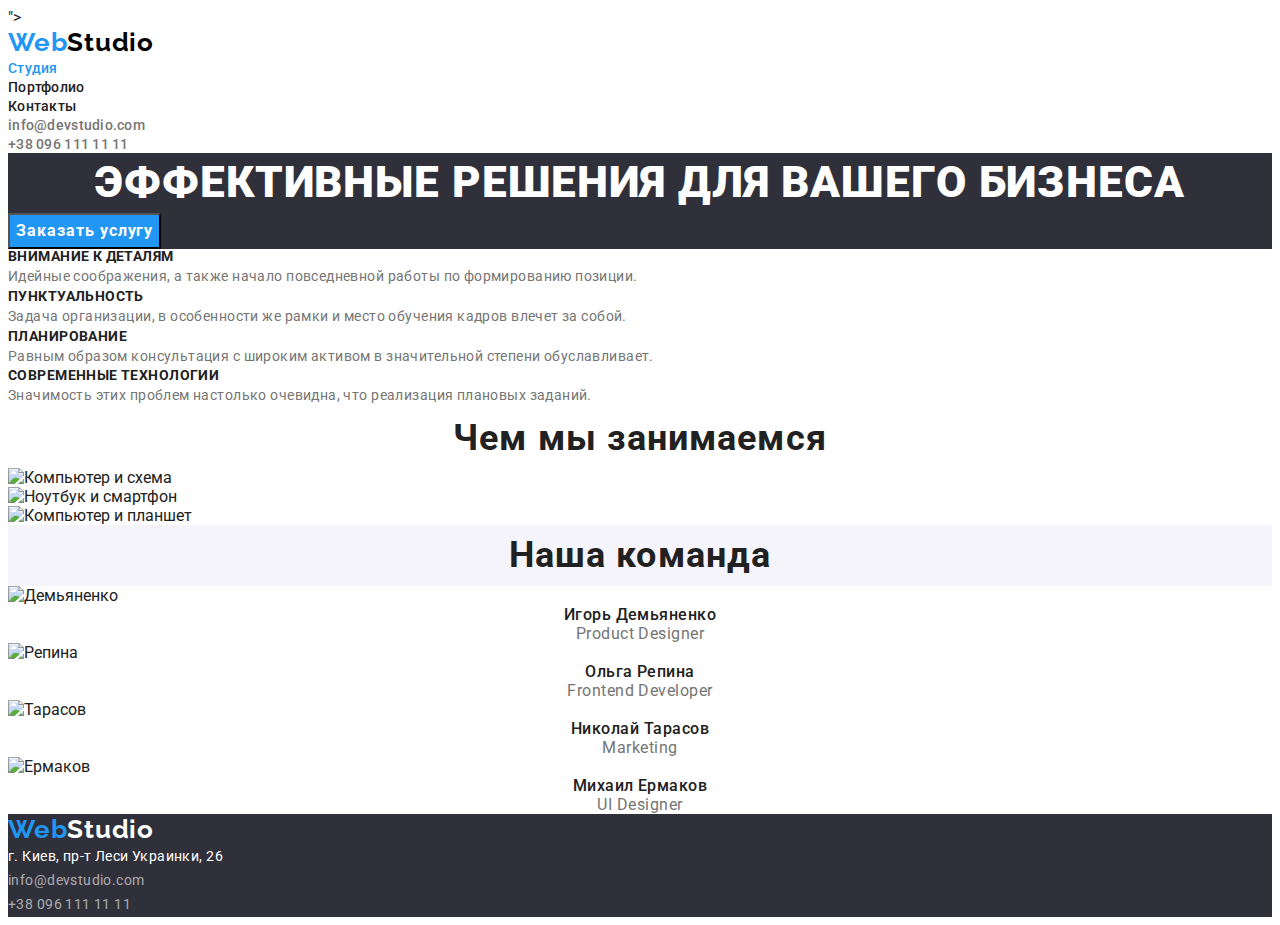
==== index.html @ 76c636de "add modern-nomalize and reset styles" ====
<!DOCTYPE html>
<html lang="ru">
<head>
    <meta charset="UTF-8">
    <meta http-equiv="X-UA-Compatible" content="IE=edge">
    <meta name="viewport" content="width=device-width, initial-scale=1.0">
    <title>Document</title>
    <link rel="preconnect" href="https://fonts.googleapis.com">
    <link rel="preconnect" href="https://fonts.gstatic.com" crossorigin>
    <link href="https://fonts.googleapis.com/css2?family=Oleo+Script&family=Raleway:wght@700&family=Roboto:wght@400;500;700;900&display=swap" rel="stylesheet">
    <link rel="stylesheet" href="<link rel="stylesheet" href="https://cdnjs.cloudflare.com/ajax/libs/modern-normalize/1.1.0/modern-normalize.min.css" integrity="sha512-wpPYUAdjBVSE4KJnH1VR1HeZfpl1ub8YT/NKx4PuQ5NmX2tKuGu6U/JRp5y+Y8XG2tV+wKQpNHVUX03MfMFn9Q==" crossorigin="anonymous" referrerpolicy="no-referrer" />">
    <link rel="stylesheet" href="./css/styles.css">
</head>
<body>
    <!--Шапка сайта-->
    <header class="header">
        <nav class="navigation">
            <a class="logo link" href="/">Web<span class="logo-link-studio">Studio</span></a>
            <ul class="nav-list list">
                <li class="nav-list-item"><a class="nav-list-link link current" href="./index.html">Студия</a></li>
                <li class="nav-list-item"><a class="nav-list-link link" href="./portfolio.html">Портфолио</a></li>
                <li class="nav-list-item"><a class="nav-list-link link" href="">Контакты</a></li>
            </ul>
        </nav>
        
      
            <ul class="contacts-list list">
                <li class="contact-list-item"><a class="contact-list-link link" href="mailto:info@devstudio.com">info@devstudio.com</a></li>
                <li class="contact-list-item"><a class="contact-list-link link" href="tel:+380961111111">+38 096 111 11 11</a></li>
            </ul>
        
    </header>
    
    <main>
        <!--Герой-->
    <section class="hero">
            <h1 class="hero-title">Эффективные решения для вашего бизнеса</h1>
            <button class="modal-btn" type="button">Заказать услугу</button>
    </section>
       <!--Преимущества-->
    <section class="benefits">
        <ul class="benefits-list list">
            <li>
                <h3 class="benefit-subtitle subtitle">Внимание к деталям</h3>
                <p class="benefit-description description">Идейные соображения, а также начало повседневной работы по формированию позиции.</p>
            </li>
            <li>
                <h3 class="benefit-subtitle subtitle">Пунктуальность</h3>
                <p class="benefit-description description">Задача организации, в особенности же рамки и место обучения кадров влечет за собой.</p>
            </li>
            <li>
                <h3 class="benefit-subtitle subtitle">Планирование</h3>
                <p class="benefit-description description">Равным образом консультация с широким активом в значительной степени обуславливает.</p>
            </li>
            <li>
                <h3 class="benefit-subtitle subtitle">Современные технологии</h3>
                <p class="benefit-description description">Значимость этих проблем настолько очевидна, что реализация плановых заданий.</p>
            </li>
        </ul>
    </section>
    <!-- Чем мы занимаемся-->
    <section>
        <h2 class="section-title">Чем мы занимаемся</h2>
        <ul class="list">
            <li><img src="./images/img1.jpg" 
                alt="Компьютер и схема"
                width="370"
                height="294">
            </li>
            <li><img src="./images/img2.jpg" 
                alt="Ноутбук и смартфон"
                width="370"
                height="294">
            </li>
            <li><img src="./images/img3.jpg"
                alt="Компьютер и планшет"
                width="370"
                height="294">
            </li>
        </ul>
    </section>
    <!--Наша команда-->
    <section class="our-team">
        <h2 class="section-title">Наша команда</h2>
        <ul class="list">
            <li class="our-team-item">
                <img src="./images/demianenko.jpg" 
                alt="Демьяненко"
                width="270"
                height="260">
                <h3 class="team-subtitle">Игорь Демьяненко</h3>
                <p class="team-description description" lang="en">Product Designer</p>

            </li>

            <li class="our-team-item">
                <img src="./images/repina.jpg" 
                alt="Репина"
                width="270"
                height="260">
                <h3 class="team-subtitle">Ольга Репина</h3>
                <p class="team-description description" lang="en">Frontend Developer</p>

            </li>
            <li class="our-team-item">
                <img src="./images/tarasov.jpg"
                alt="Тарасов"
                width="270"
                height="260">
                <h3 class="team-subtitle">Николай Тарасов</h3>
                <p class="team-description description" lang="en">Marketing</p>

            </li>
            <li class="our-team-item">
                <img src="./images/ermakov.jpg"
                alt="Ермаков"
                width="270"
                height="260">
                <h3 class="team-subtitle">Михаил Ермаков</h3>
                <p class="team-description description" lang="en">UI Designer</p>
            </li>
        </ul>
    </section>
    </main>
 <!--Футер--> 
    <footer class="footer">
        <a class="logo link" href="/">Web<span class="logo-link-part">Studio</span></a>
      
        <address class="address-section"><span class="physical-adress">г. Киев, пр-т Леси Украинки, 26</span> <br>
        <a class="adress-link link" href="mailto:info@devstudio.com">info@devstudio.com</a><br>
        <a class="adress-link link" href="tel:+380961111111">+38 096 111 11 11</a>
        </address>
    </footer>
</body>
</html>
---- css/styles.css ----
:root {
    --main-font-family: 'Roboto', sans-serif;
    --secondary-font-family: 'Raleway', sans-serif;
    --accent-color: #2196F3;
    --main-color:#212121;
    --secondary-color: #757575;
    --complementary-color: #ffffff;
    --adress-link-color: rgba(255, 255, 255, 0.6);
    --dark-theme-background: #2F303A;
    --light-theme-background: #F5F4FA;
    --hover-btn-background: #188CE8;
}
body {
    font-family: var(--main-font-family);
    color: var(--main-color)
}

h1, h2, h3, h4, h5, h6, p {
    margin-top: 0;
    margin-bottom: 0;
    }

ul, ol {
     margin-top: 0;
     margin-bottom: 0;
     padding-left: 0;   

    }
.list {
    list-style: none;
}

.link {
    text-decoration: none;
}
   /* Start components */

   .logo {
    font-family: var(--secondary-font-family);
    font-weight: 700 ;
    font-size: 26px;
    line-height: 1.19;
    letter-spacing: 0.03em;
    color: var(--accent-color);
   }

   .subtitle {
    font-weight: 700;
    font-size: 18px;
    line-height: 2; 
    letter-spacing: 0.06em;
     
  }
  .description {
    font-size: 16px;
    line-height: 1.875; 
    letter-spacing: 0.03em;
   color: var(--secondary-color);
  }

  .section-title {
    font-weight: 700;
    font-size: 36px;
    line-height: 1.67; 
    letter-spacing: 0.03em;
    text-align: center;

  }

   /* End components */
    /* Старт шапка сайта */

.header {
    background-color: var(--complementary-color);
}

.logo-link-studio {

    color: #000000;
}
.nav-list-link {
    font-weight: 500;
    font-size: 14px;
    line-height:1.14 ; 
    letter-spacing: 0.02em;
    color: var(--main-color);
   
}
.nav-list-link:hover,
.nav-list-link:focus {
    color: var(--accent-color);
}

.current {
color: var(--accent-color);
}
.contact-list-link{
    font-weight: 500;
    font-size: 14px;
    line-height:1.14 ; 
    letter-spacing: 0.02em;
    color: var(--secondary-color);
}
.contact-list-link:hover,
.contact-list-link:focus {
    color: var(--accent-color);
}
 /* Конец шапка сайта */

  /* Старт герой */
  .hero {
      background-color: var(--dark-theme-background)
  }
  .hero-title {
    font-weight: 900;
    font-size: 44px;
    line-height:1.36; 
    letter-spacing: 0.02em;
    text-transform:uppercase;
    color: var(--complementary-color);
    text-align: center;
  }
  .modal-btn {
    font-family: inherit;
    font-weight: 700;
    font-size: 16px;
    line-height: 1.875; 
    letter-spacing: 0.06em;
    color: var(--complementary-color);
    cursor: pointer;
    background-color: var(--accent-color);
  }
  .modal-btn:hover,
  .modal-btn:focus {
      color: var(--complementary-color);
      background-color: var(--hover-btn-background)
  }
  /* Герой*/
  /*Преимущества*/
  
  .benefit-subtitle {
    font-size: 14px;
    line-height: 1.14; 
    letter-spacing: 0.03em;
    text-transform:uppercase;
  }
  
 .benefit-description {
    font-size: 14px;
    line-height: 1.71; 
    letter-spacing: 0.03em;
 }
 /*Конец преимущества*/

 /*Чем мы занимаемся*/
 /*Конец чем мы занимаемся*/

/*Наша команда*/

.our-team {
    background-color: var(--light-theme-background);
}
.our-team-item {
    background-color:var(--complementary-color) ; 
}
.team-subtitle {
    font-weight: 500;
    font-size: 16px;
    line-height: 1.19; 
    letter-spacing: 0.03em; 
    text-align: center;
}
.team-description {
    font-size: 16px;
    line-height: 1.19; 
    letter-spacing: 0.03em;
    text-align: center;
} 
/*Конец наша команда*/

/* Фильтр*/
.filter-btn {
    font-family: inherit;
    font-weight: 500;
    font-size: 16px;
    line-height: 1.625; 
    letter-spacing: 0.03em;
    cursor: pointer;
    color: var(--main-color);
    background-color: var(--light-theme-background)
  }
  .filter-btn:hover,
  .filter-btn:focus {
      color: var(--complementary-color);
      background-color: var(--accent-color);
}

/*Футер*/
.footer {
    background-color: var(--dark-theme-background);
}
.logo-link-part {
    color: var(--complementary-color);
}
.adress.section{
    font-size: 14px;
    line-height: 1.71;
    letter-spacing: 0.03em;
}
.physical-adress {
    font-size: 14px;
    line-height: 1.71;
    letter-spacing: 0.03em;
    font-style: normal;
    color: var(--complementary-color);
} 
 

.adress-link {
    font-size: 14px;
    line-height: 1.71;
    letter-spacing: 0.03em;
    color: var(--adress-link-color);
    font-style: normal;

}
  
.adress-link:hover,
.adress-link:focus{
color: var(--accent-color);
}
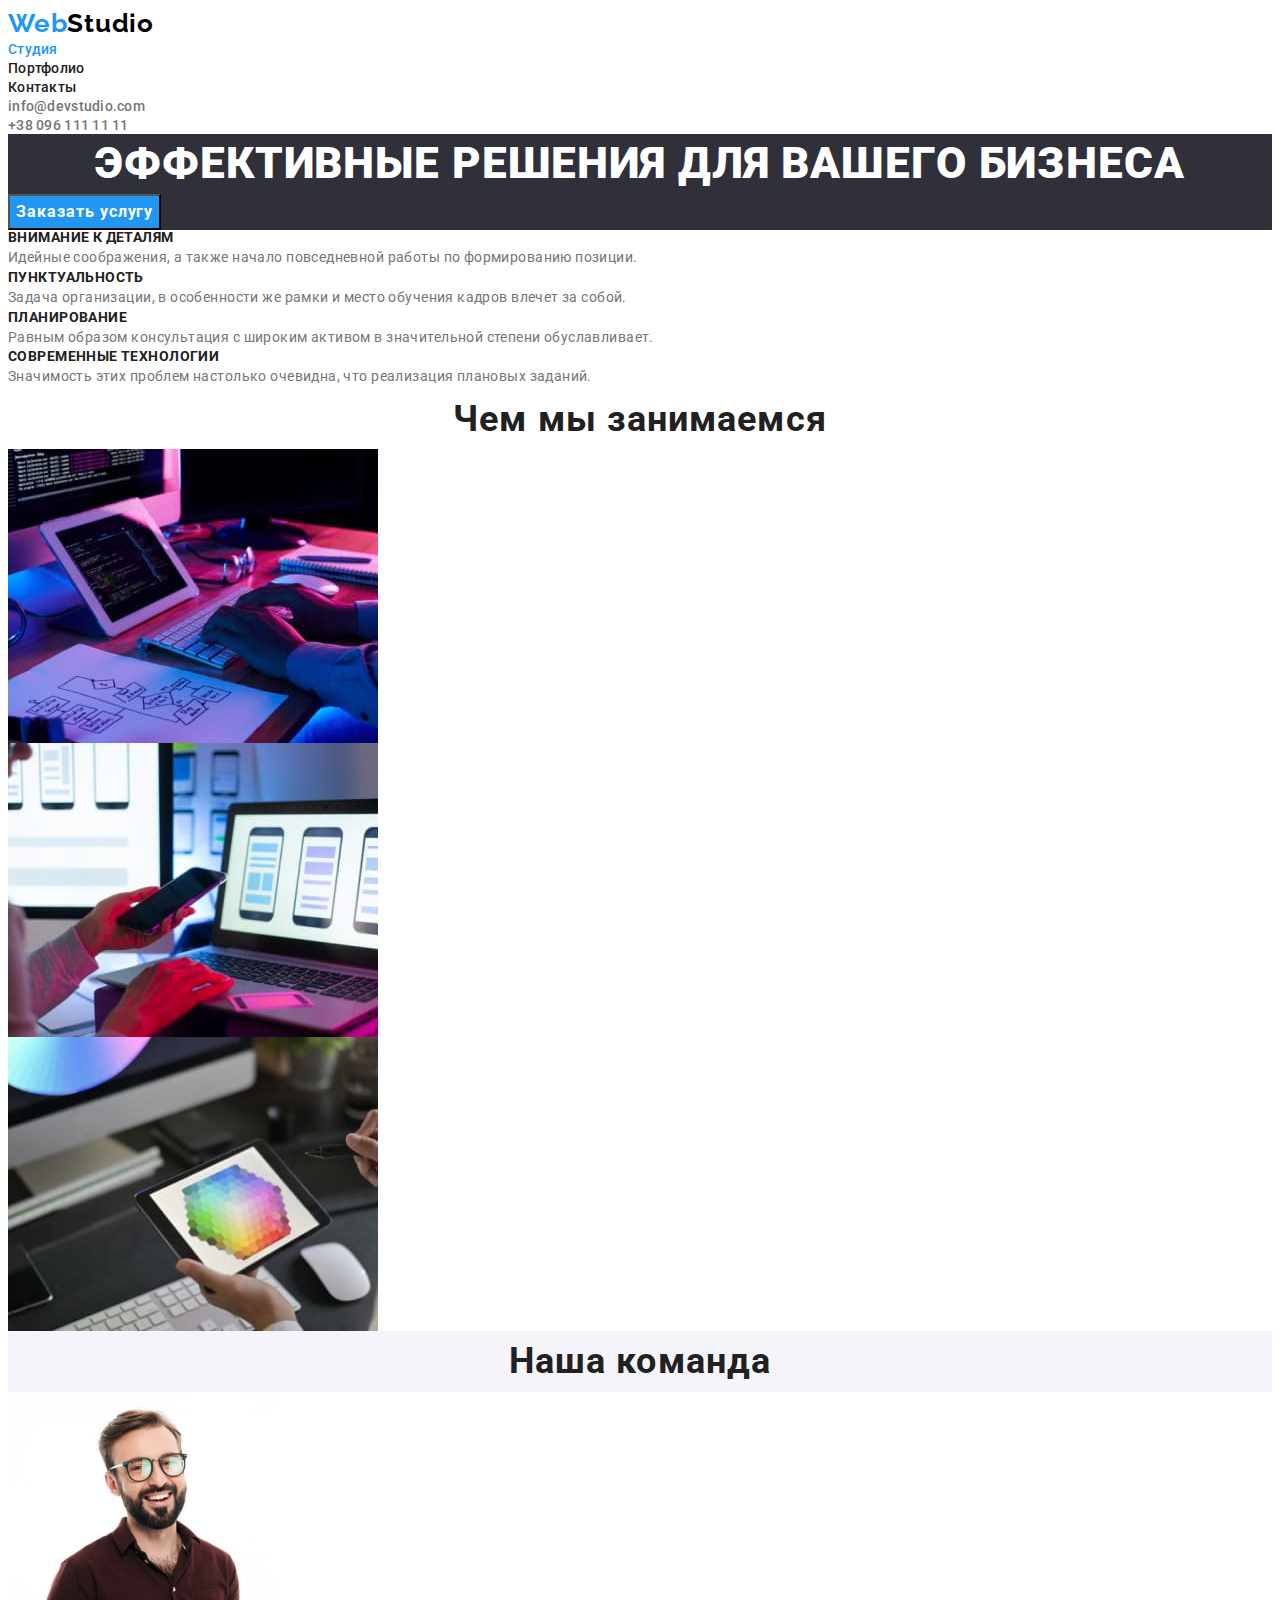
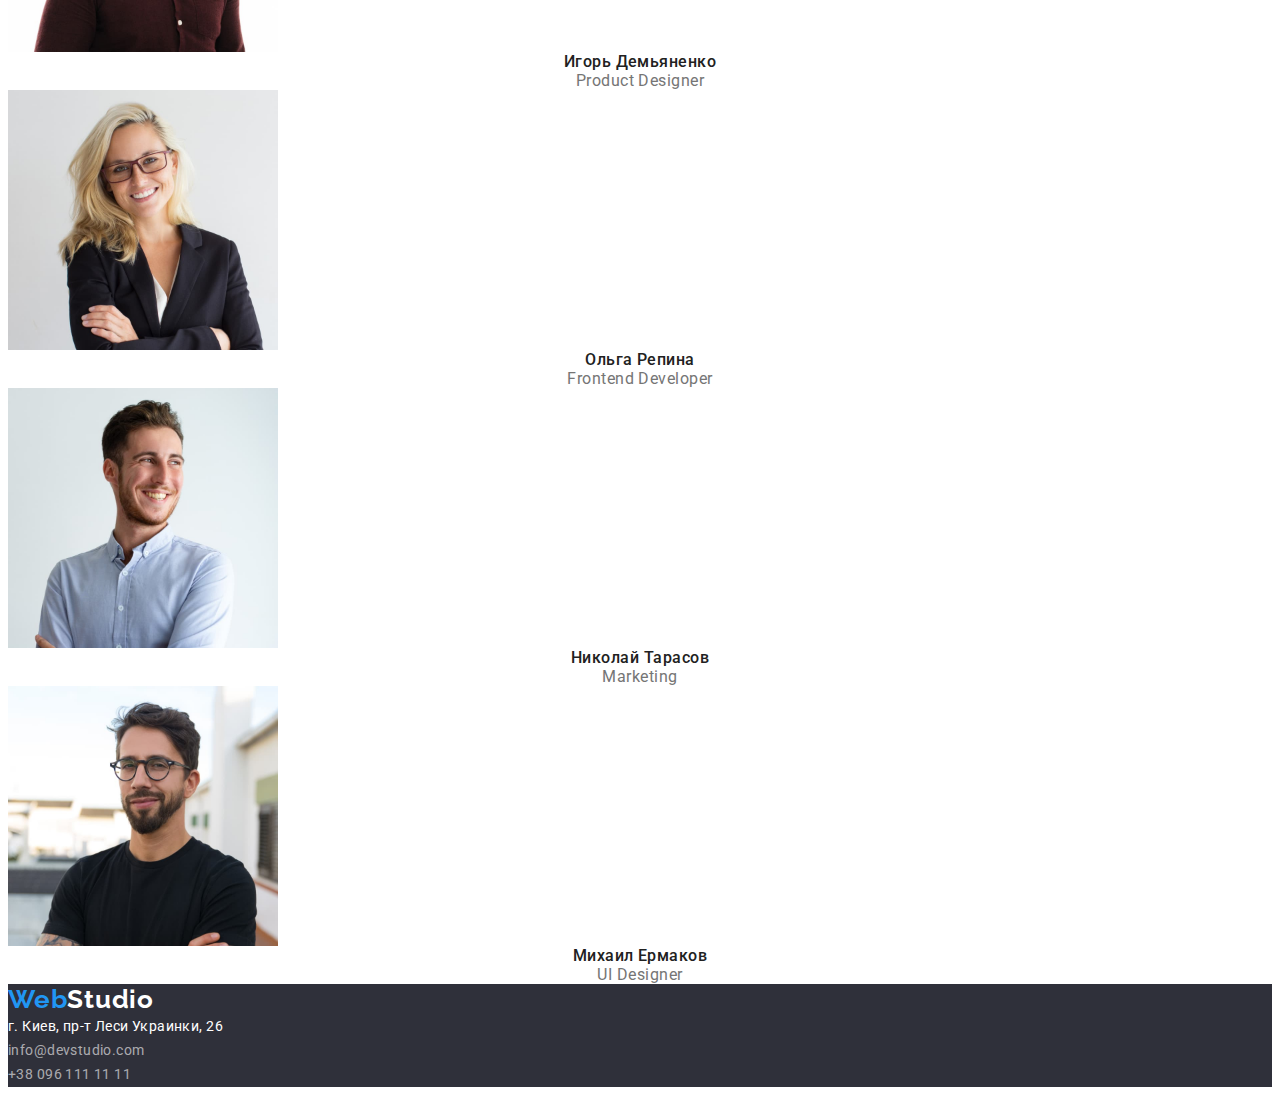
==== commit ca0797fa: "14/02/2022" ====
--- a/index.html
+++ b/index.html
@@ -8,7 +8,7 @@
     <link rel="preconnect" href="https://fonts.googleapis.com">
     <link rel="preconnect" href="https://fonts.gstatic.com" crossorigin>
     <link href="https://fonts.googleapis.com/css2?family=Oleo+Script&family=Raleway:wght@700&family=Roboto:wght@400;500;700;900&display=swap" rel="stylesheet">
-    <link rel="stylesheet" href="<link rel="stylesheet" href="https://cdnjs.cloudflare.com/ajax/libs/modern-normalize/1.1.0/modern-normalize.min.css" integrity="sha512-wpPYUAdjBVSE4KJnH1VR1HeZfpl1ub8YT/NKx4PuQ5NmX2tKuGu6U/JRp5y+Y8XG2tV+wKQpNHVUX03MfMFn9Q==" crossorigin="anonymous" referrerpolicy="no-referrer" />">
+    <link rel="stylesheet" href="https://cdnjs.cloudflare.com/ajax/libs/modern-normalize/1.1.0/modern-normalize.min.css" integrity="sha512-wpPYUAdjBVSE4KJnH1VR1HeZfpl1ub8YT/NKx4PuQ5NmX2tKuGu6U/JRp5y+Y8XG2tV+wKQpNHVUX03MfMFn9Q==" crossorigin="anonymous" referrerpolicy="no-referrer" />
     <link rel="stylesheet" href="./css/styles.css">
 </head>
 <body>
--- a/css/styles.css
+++ b/css/styles.css
@@ -10,6 +10,15 @@
     --light-theme-background: #F5F4FA;
     --hover-btn-background: #188CE8;
 }
+html {
+    box-sizing: border-box;
+}
+*,
+*::before,
+*::after {
+    box-sizing: inherit;
+}
+
 body {
     font-family: var(--main-font-family);
     color: var(--main-color)
@@ -26,6 +35,9 @@
      padding-left: 0;   
 
     }
+img {
+    display: block;
+}
 .list {
     list-style: none;
 }
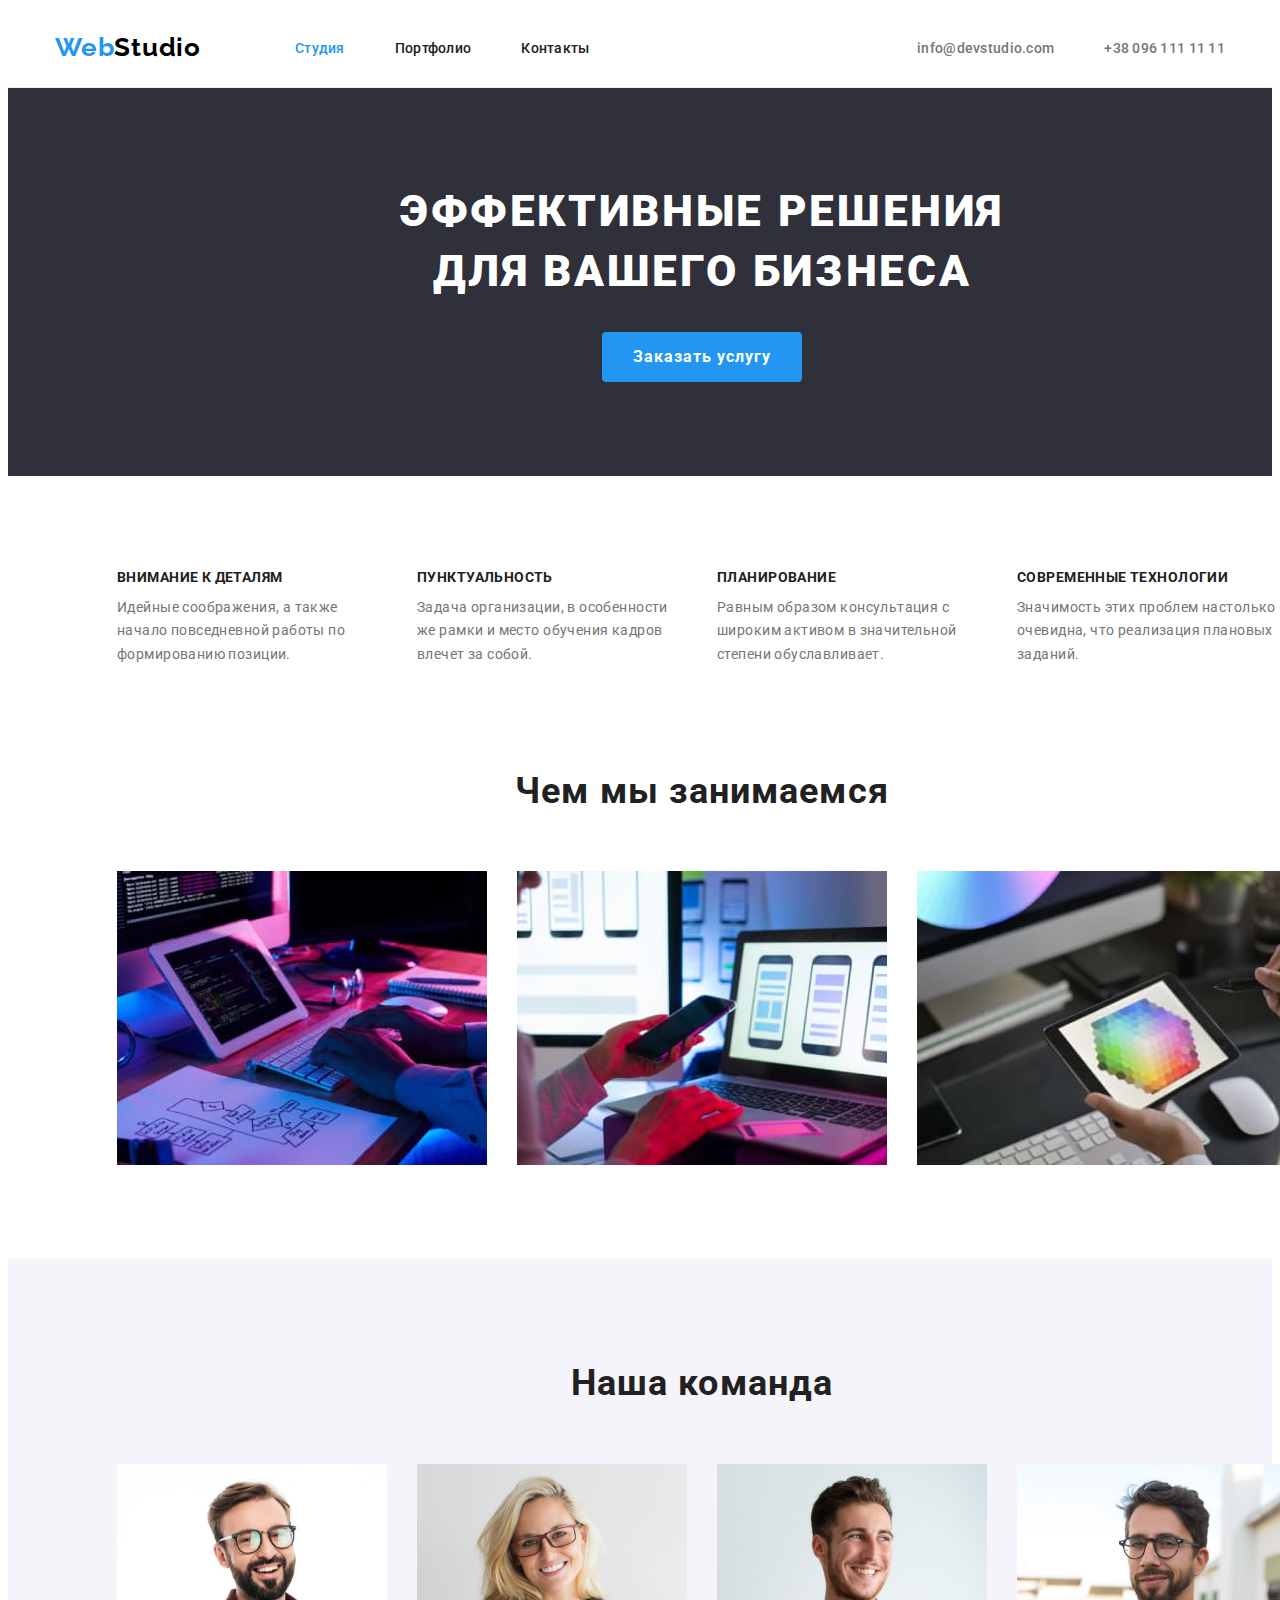
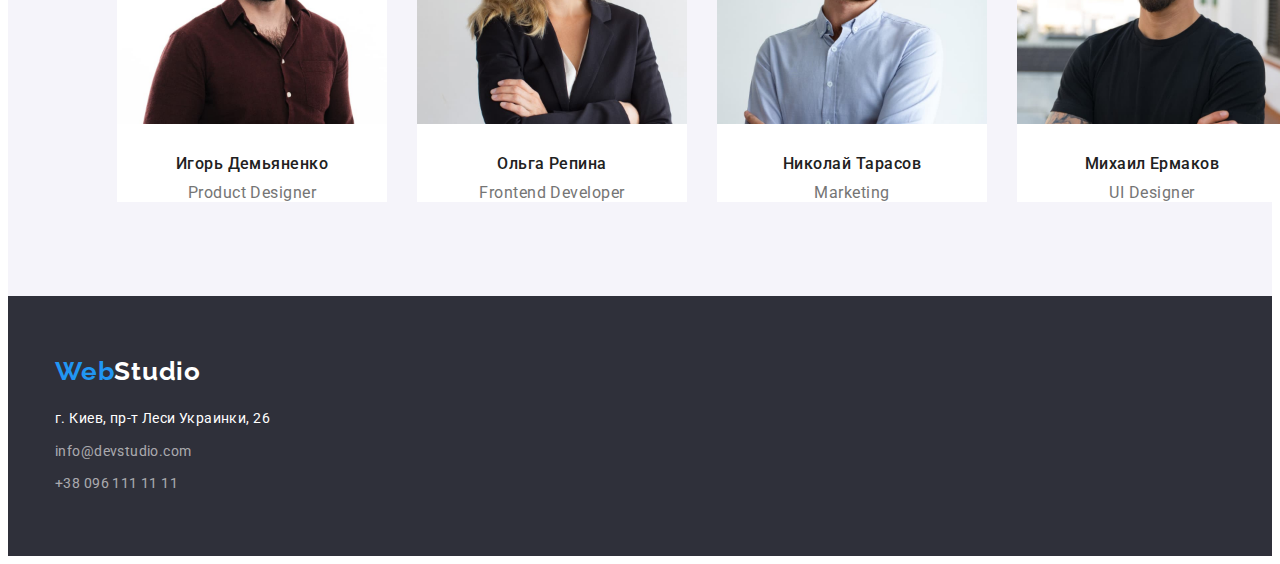
==== commit 435bb090: "finished hw-3" ====
--- a/index.html
+++ b/index.html
@@ -14,13 +14,15 @@
 <body>
     <!--Шапка сайта-->
     <header class="header">
+        <div class="container  header-container">
         <nav class="navigation">
-            <a class="logo link" href="/">Web<span class="logo-link-studio">Studio</span></a>
+            <a class="logo link header-logo" href="/">Web<span class="logo-link-studio">Studio</span></a>
             <ul class="nav-list list">
                 <li class="nav-list-item"><a class="nav-list-link link current" href="./index.html">Студия</a></li>
                 <li class="nav-list-item"><a class="nav-list-link link" href="./portfolio.html">Портфолио</a></li>
                 <li class="nav-list-item"><a class="nav-list-link link" href="">Контакты</a></li>
             </ul>
+        
         </nav>
         
       
@@ -28,69 +30,77 @@
                 <li class="contact-list-item"><a class="contact-list-link link" href="mailto:info@devstudio.com">info@devstudio.com</a></li>
                 <li class="contact-list-item"><a class="contact-list-link link" href="tel:+380961111111">+38 096 111 11 11</a></li>
             </ul>
-        
+        </div> 
     </header>
     
     <main>
         <!--Герой-->
-    <section class="hero">
+    <section class="hero section">
+        <div class="hero-content container">
             <h1 class="hero-title">Эффективные решения для вашего бизнеса</h1>
             <button class="modal-btn" type="button">Заказать услугу</button>
+        </div>
     </section>
        <!--Преимущества-->
-    <section class="benefits">
+    <section class="benefits section">
+        <div class="container">
         <ul class="benefits-list list">
-            <li>
+            <li class="benefits-item">
                 <h3 class="benefit-subtitle subtitle">Внимание к деталям</h3>
                 <p class="benefit-description description">Идейные соображения, а также начало повседневной работы по формированию позиции.</p>
             </li>
-            <li>
+            <li class="benefits-item">
                 <h3 class="benefit-subtitle subtitle">Пунктуальность</h3>
                 <p class="benefit-description description">Задача организации, в особенности же рамки и место обучения кадров влечет за собой.</p>
             </li>
-            <li>
+            <li class="benefits-item">
                 <h3 class="benefit-subtitle subtitle">Планирование</h3>
                 <p class="benefit-description description">Равным образом консультация с широким активом в значительной степени обуславливает.</p>
             </li>
-            <li>
+            <li class="benefits-item">
                 <h3 class="benefit-subtitle subtitle">Современные технологии</h3>
                 <p class="benefit-description description">Значимость этих проблем настолько очевидна, что реализация плановых заданий.</p>
             </li>
         </ul>
+        </div>
     </section>
     <!-- Чем мы занимаемся-->
-    <section>
-        <h2 class="section-title">Чем мы занимаемся</h2>
-        <ul class="list">
-            <li><img src="./images/img1.jpg" 
+    <section class="what-we-do section">
+        <div class="container">
+        <h2 class="what-we-do-title section-title">Чем мы занимаемся</h2>
+        <ul class="what-we-do-list list">
+            <li class="what-we-do-item"><img src="./images/img1.jpg" 
                 alt="Компьютер и схема"
                 width="370"
                 height="294">
             </li>
-            <li><img src="./images/img2.jpg" 
+            <li class="what-we-do-item"><img src="./images/img2.jpg" 
                 alt="Ноутбук и смартфон"
                 width="370"
                 height="294">
             </li>
-            <li><img src="./images/img3.jpg"
+            <li class="what-we-do-item"><img src="./images/img3.jpg"
                 alt="Компьютер и планшет"
                 width="370"
                 height="294">
             </li>
         </ul>
+        </div>
     </section>
     <!--Наша команда-->
-    <section class="our-team">
+    <section class="our-team section">
+        <div class="container">
         <h2 class="section-title">Наша команда</h2>
-        <ul class="list">
+        <ul class="employees list">
             <li class="our-team-item">
                 <img src="./images/demianenko.jpg" 
                 alt="Демьяненко"
                 width="270"
                 height="260">
+                <div class="employees-content-wrapper">
                 <h3 class="team-subtitle">Игорь Демьяненко</h3>
                 <p class="team-description description" lang="en">Product Designer</p>
-
+                </div>
             </li>
 
             <li class="our-team-item">
@@ -98,38 +108,48 @@
                 alt="Репина"
                 width="270"
                 height="260">
+                <div class="employees-content-wrapper">
                 <h3 class="team-subtitle">Ольга Репина</h3>
                 <p class="team-description description" lang="en">Frontend Developer</p>
-
+                </div> 
             </li>
             <li class="our-team-item">
                 <img src="./images/tarasov.jpg"
                 alt="Тарасов"
                 width="270"
                 height="260">
+                <div class="employees-content-wrapper">
                 <h3 class="team-subtitle">Николай Тарасов</h3>
                 <p class="team-description description" lang="en">Marketing</p>
-
+                </div> 
             </li>
             <li class="our-team-item">
                 <img src="./images/ermakov.jpg"
                 alt="Ермаков"
                 width="270"
                 height="260">
+                <div class="employees-content-wrapper">
                 <h3 class="team-subtitle">Михаил Ермаков</h3>
                 <p class="team-description description" lang="en">UI Designer</p>
+                </div>
             </li>
         </ul>
+        </div>
     </section>
     </main>
  <!--Футер--> 
     <footer class="footer">
+    <div class="container">
+    <div class="footer-logo">
         <a class="logo link" href="/">Web<span class="logo-link-part">Studio</span></a>
-      
-        <address class="address-section"><span class="physical-adress">г. Киев, пр-т Леси Украинки, 26</span> <br>
-        <a class="adress-link link" href="mailto:info@devstudio.com">info@devstudio.com</a><br>
-        <a class="adress-link link" href="tel:+380961111111">+38 096 111 11 11</a>
-        </address>
+    </div>
+    <address class="address-section">
+            <ul class="address-list list">
+                <li class="address-item"><span class="physical-adress">г. Киев, пр-т Леси Украинки, 26</span><br></li>
+                <li class="address-item"><a class="adress-link link" href="mailto:info@devstudio.com">info@devstudio.com</a><br></li>
+                <li class="address-item"><a class="adress-link link" href="tel:+380961111111">+38 096 111 11 11</a></address></li>
+            </ul>
+    </div>
     </footer>
 </body>
 </html>--- a/css/styles.css
+++ b/css/styles.css
@@ -1,243 +1,396 @@
 :root {
-    --main-font-family: 'Roboto', sans-serif;
-    --secondary-font-family: 'Raleway', sans-serif;
-    --accent-color: #2196F3;
-    --main-color:#212121;
-    --secondary-color: #757575;
-    --complementary-color: #ffffff;
-    --adress-link-color: rgba(255, 255, 255, 0.6);
-    --dark-theme-background: #2F303A;
-    --light-theme-background: #F5F4FA;
-    --hover-btn-background: #188CE8;
+  --main-font-family: "Roboto", sans-serif;
+  --secondary-font-family: "Raleway", sans-serif;
+  --accent-color: #2196f3;
+  --main-color: #212121;
+  --secondary-color: #757575;
+  --complementary-color: #ffffff;
+  --adress-link-color: rgba(255, 255, 255, 0.6);
+  --dark-theme-background: #2f303a;
+  --light-theme-background: #f5f4fa;
+  --hover-btn-background: #188ce8;
 }
 html {
-    box-sizing: border-box;
+  box-sizing: border-box;
 }
 *,
 *::before,
 *::after {
-    box-sizing: inherit;
+  box-sizing: inherit;
 }
 
 body {
-    font-family: var(--main-font-family);
-    color: var(--main-color)
-}
-
-h1, h2, h3, h4, h5, h6, p {
-    margin-top: 0;
-    margin-bottom: 0;
-    }
-
-ul, ol {
-     margin-top: 0;
-     margin-bottom: 0;
-     padding-left: 0;   
-
-    }
+  font-family: var(--main-font-family);
+  color: var(--main-color);
+}
+
+h1,
+h2,
+h3,
+h4,
+h5,
+h6,
+p {
+  margin-top: 0;
+  margin-bottom: 0;
+}
+
+ul,
+ol {
+  margin-top: 0;
+  margin-bottom: 0;
+  padding-left: 0;
+}
 img {
-    display: block;
-}
+  display: block;
+}
+
 .list {
-    list-style: none;
+  list-style: none;
 }
 
 .link {
-    text-decoration: none;
-}
-   /* Start components */
-
-   .logo {
-    font-family: var(--secondary-font-family);
-    font-weight: 700 ;
-    font-size: 26px;
-    line-height: 1.19;
-    letter-spacing: 0.03em;
-    color: var(--accent-color);
-   }
-
-   .subtitle {
-    font-weight: 700;
-    font-size: 18px;
-    line-height: 2; 
-    letter-spacing: 0.06em;
-     
-  }
-  .description {
-    font-size: 16px;
-    line-height: 1.875; 
-    letter-spacing: 0.03em;
-   color: var(--secondary-color);
-  }
-
-  .section-title {
-    font-weight: 700;
-    font-size: 36px;
-    line-height: 1.67; 
-    letter-spacing: 0.03em;
-    text-align: center;
-
-  }
-
-   /* End components */
-    /* Старт шапка сайта */
+  text-decoration: none;
+}
+
+.container {
+  width: 1200px;
+  margin-left: auto;
+  margin-right: auto;
+  padding-left: 15px;
+  padding-right: 15px;
+}
+
+.section {
+  padding: 94px;
+}
+/* Start components */
+
+.logo {
+  font-family: var(--secondary-font-family);
+  font-weight: 700;
+  font-size: 26px;
+  line-height: 1.19;
+  letter-spacing: 0.03em;
+  color: var(--accent-color);
+}
+
+.subtitle {
+  font-weight: 700;
+  font-size: 18px;
+  line-height: 2;
+  letter-spacing: 0.06em;
+}
+.description {
+  font-size: 16px;
+  line-height: 1.875;
+  letter-spacing: 0.03em;
+  color: var(--secondary-color);
+}
+
+.section-title {
+  font-weight: 700;
+  font-size: 36px;
+  line-height: 1.67;
+  letter-spacing: 0.03em;
+  text-align: center;
+  margin-bottom: 50px;
+}
+
+/* End components */
+/* Старт шапка сайта */
 
 .header {
-    background-color: var(--complementary-color);
-}
-
+  background-color: var(--complementary-color);
+  padding-top: 24px;
+  padding-bottom: 24px;
+  border-bottom: 1px solid #ececec;
+}
+
+.header-container {
+  display: flex;
+  align-items: center;
+  justify-content: space-between;
+}
+
+.navigation {
+  display: flex;
+  align-items: center;
+}
+
+.nav-list {
+  display: flex;
+  align-items: center;
+}
+
+.header-logo {
+  margin-right: 94px;
+}
+
+.nav-list-item:not(:last-child) {
+  margin-right: 50px;
+}
+.contacts-list {
+  display: flex;
+  align-items: center;
+}
+.contact-list-item:not(:last-child) {
+  margin-right: 50px;
+}
 .logo-link-studio {
-
-    color: #000000;
+  color: #000000;
 }
 .nav-list-link {
-    font-weight: 500;
-    font-size: 14px;
-    line-height:1.14 ; 
-    letter-spacing: 0.02em;
-    color: var(--main-color);
-   
+  font-weight: 500;
+  font-size: 14px;
+  line-height: 1.14;
+  letter-spacing: 0.02em;
+  color: var(--main-color);
 }
 .nav-list-link:hover,
 .nav-list-link:focus {
-    color: var(--accent-color);
+  color: var(--accent-color);
 }
 
 .current {
-color: var(--accent-color);
-}
-.contact-list-link{
-    font-weight: 500;
-    font-size: 14px;
-    line-height:1.14 ; 
-    letter-spacing: 0.02em;
-    color: var(--secondary-color);
+  color: var(--accent-color);
+}
+.contact-list-link {
+  font-weight: 500;
+  font-size: 14px;
+  line-height: 1.14;
+  letter-spacing: 0.02em;
+  color: var(--secondary-color);
 }
 .contact-list-link:hover,
 .contact-list-link:focus {
-    color: var(--accent-color);
-}
- /* Конец шапка сайта */
-
-  /* Старт герой */
-  .hero {
-      background-color: var(--dark-theme-background)
-  }
-  .hero-title {
-    font-weight: 900;
-    font-size: 44px;
-    line-height:1.36; 
-    letter-spacing: 0.02em;
-    text-transform:uppercase;
-    color: var(--complementary-color);
-    text-align: center;
-  }
-  .modal-btn {
-    font-family: inherit;
-    font-weight: 700;
-    font-size: 16px;
-    line-height: 1.875; 
-    letter-spacing: 0.06em;
-    color: var(--complementary-color);
-    cursor: pointer;
-    background-color: var(--accent-color);
-  }
-  .modal-btn:hover,
-  .modal-btn:focus {
-      color: var(--complementary-color);
-      background-color: var(--hover-btn-background)
-  }
-  /* Герой*/
-  /*Преимущества*/
-  
-  .benefit-subtitle {
-    font-size: 14px;
-    line-height: 1.14; 
-    letter-spacing: 0.03em;
-    text-transform:uppercase;
-  }
-  
- .benefit-description {
-    font-size: 14px;
-    line-height: 1.71; 
-    letter-spacing: 0.03em;
- }
- /*Конец преимущества*/
-
- /*Чем мы занимаемся*/
- /*Конец чем мы занимаемся*/
+  color: var(--accent-color);
+}
+/* Конец шапка сайта */
+
+/* Старт герой */
+.hero {
+  background-color: var(--dark-theme-background);
+  align-items: center;
+  text-align: center;
+}
+.hero-content {
+  align-items: center;
+  text-align: center;
+}
+.hero-title {
+  font-weight: 900;
+  font-size: 44px;
+  line-height: 1.36;
+  letter-spacing: 0.06em;
+  text-transform: uppercase;
+  color: var(--complementary-color);
+  text-align: center;
+  margin-bottom: 30px;
+  margin-right: 252px;
+  margin-left: 252px;
+}
+.modal-btn {
+  min-width: 200px;
+  border-radius: 4px;
+  padding: 10px 20px;
+  border: none;
+  font-family: inherit;
+  font-weight: 700;
+  font-size: 16px;
+  line-height: 1.875;
+  letter-spacing: 0.06em;
+  color: var(--complementary-color);
+  cursor: pointer;
+  background-color: var(--accent-color);
+}
+.modal-btn:hover,
+.modal-btn:focus {
+  color: var(--complementary-color);
+  background-color: var(--hover-btn-background);
+}
+/* Герой*/
+/*Преимущества*/
+
+.benefits-list {
+  display: flex;
+  flex-basis: calc((100 - 120px / 4));
+  margin-left: -30px;
+  margin-top: -30px;
+}
+.benefits-item {
+  margin-left: 30px;
+  margin-top: 30px;
+  width: 270px;
+}
+
+.benefit-subtitle {
+  font-size: 14px;
+  line-height: 1.14;
+  letter-spacing: 0.03em;
+  text-transform: uppercase;
+  margin-bottom: 10px;
+}
+
+.benefit-description {
+  font-size: 14px;
+  line-height: 1.71;
+  letter-spacing: 0.03em;
+}
+/*Конец преимущества*/
+
+/*Чем мы занимаемся*/
+.what-we-do-list {
+  display: flex;
+  flex-basis: calc((100 - 90px / 3));
+  margin-left: -30px;
+  margin-top: -30px;
+}
+.what-we-do-item {
+  margin-left: 30px;
+  margin-top: 30px;
+}
+.what-we-do-title {
+  margin-bottom: 50px;
+  text-align: center;
+}
+.what-we-do {
+  padding-bottom: 0 px;
+  padding-top: 0;
+}
+
+/*Конец чем мы занимаемся*/
 
 /*Наша команда*/
 
 .our-team {
-    background-color: var(--light-theme-background);
+  background-color: var(--light-theme-background);
+}
+.employees {
+  display: flex;
+  margin-left: -30px;
+  margin-top: -30px;
+}
+
+.employees-content-wrapper {
+  margin-top: 30px;
 }
 .our-team-item {
-    background-color:var(--complementary-color) ; 
-}
+  background-color: var(--complementary-color);
+  flex-basis: calc((100 - 120px / 4));
+  margin-left: 30px;
+  margin-top: 30px;
+}
+
 .team-subtitle {
-    font-weight: 500;
-    font-size: 16px;
-    line-height: 1.19; 
-    letter-spacing: 0.03em; 
-    text-align: center;
+  font-weight: 500;
+  font-size: 16px;
+  line-height: 1.19;
+  letter-spacing: 0.03em;
+  text-align: center;
+  margin-bottom: 10px;
 }
 .team-description {
-    font-size: 16px;
-    line-height: 1.19; 
-    letter-spacing: 0.03em;
-    text-align: center;
-} 
+  font-size: 16px;
+  line-height: 1.19;
+  letter-spacing: 0.03em;
+  text-align: center;
+}
 /*Конец наша команда*/
 
 /* Фильтр*/
+
+.filter-list {
+  display: flex;
+  justify-content: center;
+  margin-bottom: 50px;
+}
+.filter-item {
+  margin-right: 8px;
+}
+
 .filter-btn {
-    font-family: inherit;
-    font-weight: 500;
-    font-size: 16px;
-    line-height: 1.625; 
-    letter-spacing: 0.03em;
-    cursor: pointer;
-    color: var(--main-color);
-    background-color: var(--light-theme-background)
-  }
-  .filter-btn:hover,
-  .filter-btn:focus {
-      color: var(--complementary-color);
-      background-color: var(--accent-color);
-}
+  border-radius: 4px;
+  padding: 6px 15px;
+  font-family: inherit;
+  font-weight: 500;
+  font-size: 16px;
+  line-height: 1.625;
+  letter-spacing: 0.03em;
+  cursor: pointer;
+  color: var(--main-color);
+  background-color: var(--light-theme-background);
+  border: none;
+}
+.filter-btn:hover,
+.filter-btn:focus {
+  color: var(--complementary-color);
+  background-color: var(--accent-color);
+}
+/* Конец фильтр*/
+
+/* Работы*/
+.portfolio-list {
+  display: flex;
+  flex-basis: calc((100 - 90px / 3));
+  flex-wrap: wrap;
+  margin-top: -30px;
+  margin-left: -30px;
+}
+
+.portfolio-item {
+  margin-top: 30px;
+  margin-left: 30px;
+}
+.portfolio-subtitle {
+  margin-bottom: 4px;
+}
+
+.portfolio-content-wrapper {
+  padding: 20px 24px;
+  border: 1px solid#EEEEEE;
+}
+
+/* Конец работы*/
 
 /*Футер*/
 .footer {
-    background-color: var(--dark-theme-background);
-}
+  background-color: var(--dark-theme-background);
+  padding-top: 60px;
+  padding-bottom: 60px;
+}
+.footer-logo {
+  margin-bottom: 20px;
+}
+
 .logo-link-part {
-    color: var(--complementary-color);
-}
-.adress.section{
-    font-size: 14px;
-    line-height: 1.71;
-    letter-spacing: 0.03em;
+  color: var(--complementary-color);
+}
+.adress.section {
+  font-size: 14px;
+  line-height: 1.71;
+  letter-spacing: 0.03em;
 }
 .physical-adress {
-    font-size: 14px;
-    line-height: 1.71;
-    letter-spacing: 0.03em;
-    font-style: normal;
-    color: var(--complementary-color);
-} 
- 
+  font-size: 14px;
+  line-height: 1.71;
+  letter-spacing: 0.03em;
+  font-style: normal;
+  color: var(--complementary-color);
+}
 
 .adress-link {
-    font-size: 14px;
-    line-height: 1.71;
-    letter-spacing: 0.03em;
-    color: var(--adress-link-color);
-    font-style: normal;
-
-}
-  
+  font-size: 14px;
+  line-height: 1.71;
+  letter-spacing: 0.03em;
+  color: var(--adress-link-color);
+  font-style: normal;
+}
+
 .adress-link:hover,
-.adress-link:focus{
-color: var(--accent-color);
-}+.adress-link:focus {
+  color: var(--accent-color);
+}
+.address-item:not(:last-child) {
+  margin-bottom: 9px;
+}
